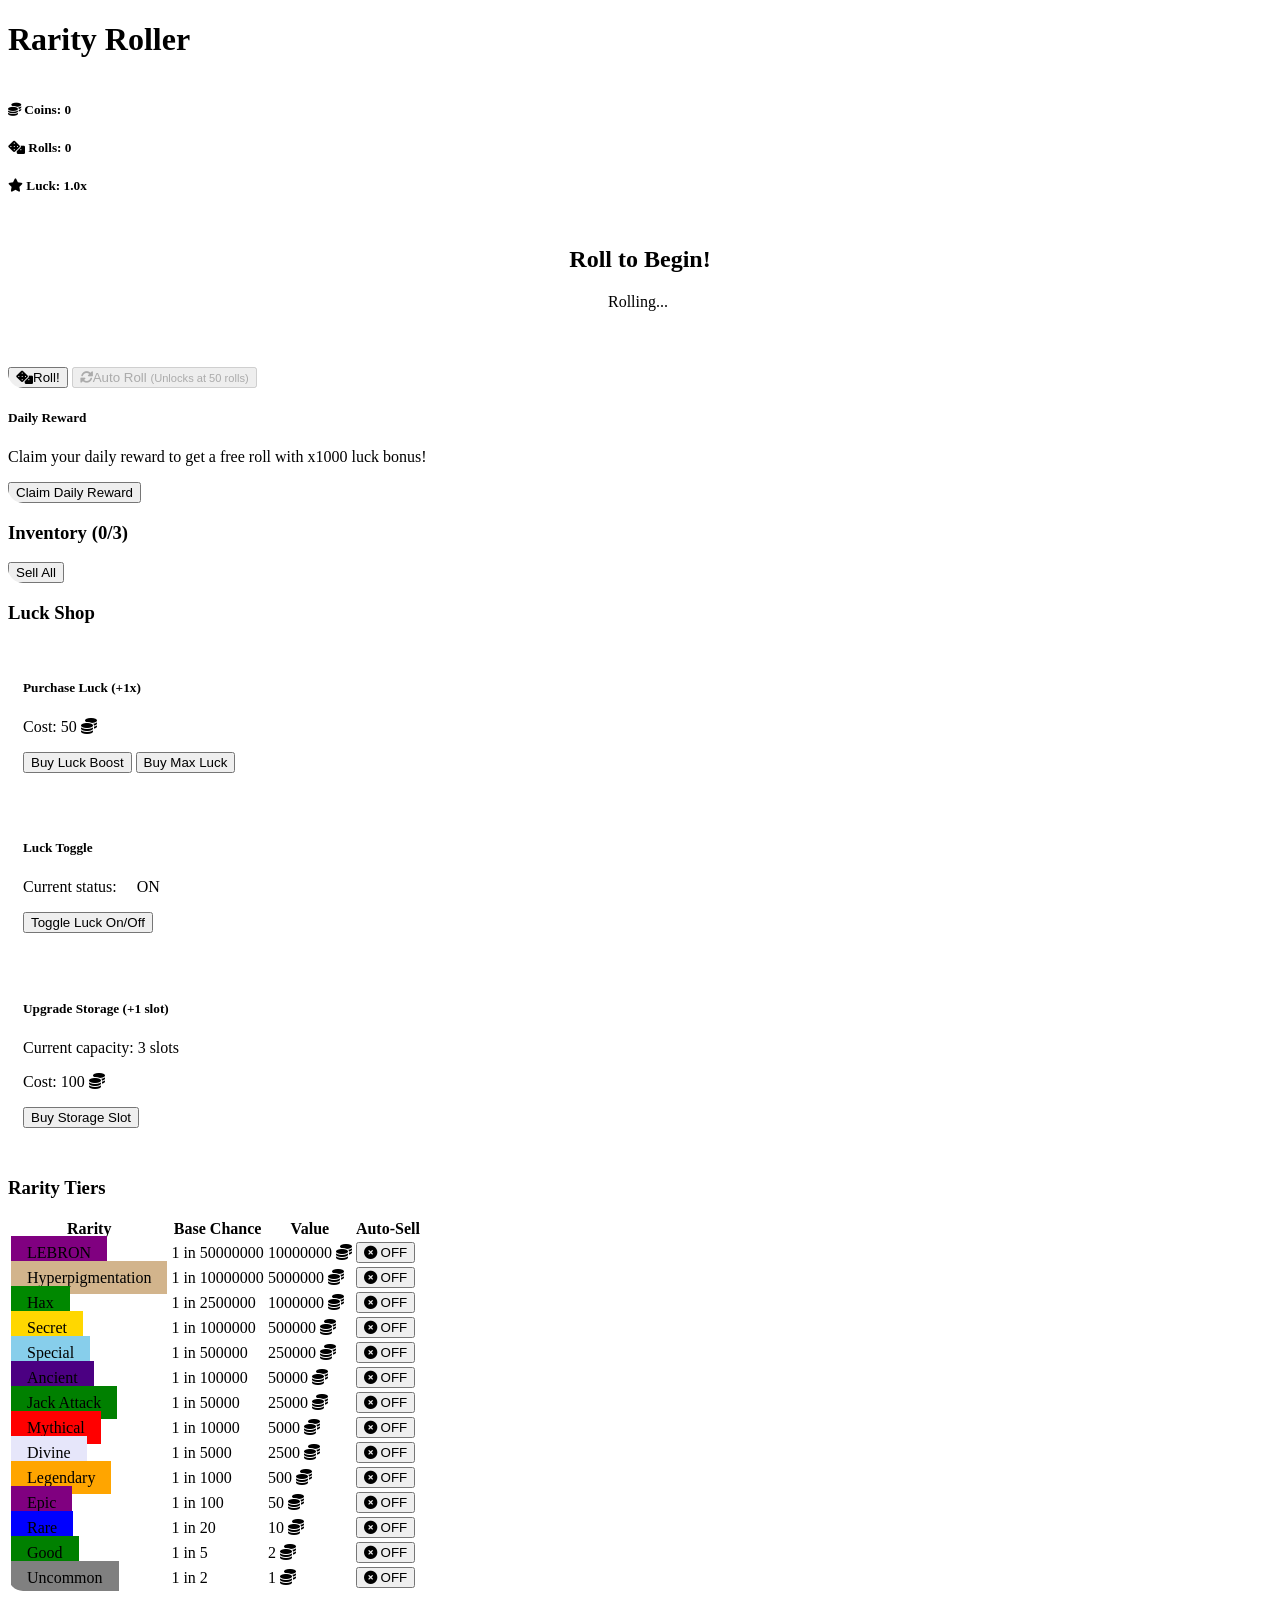
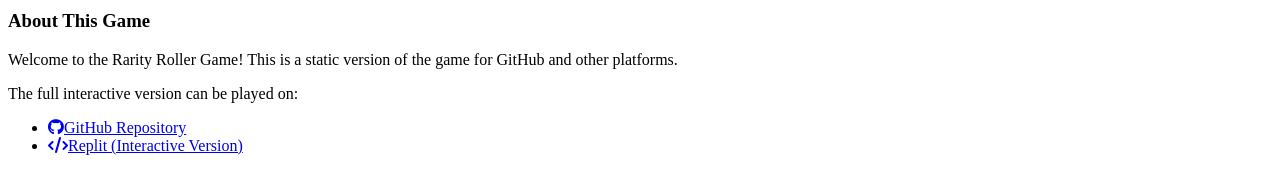
==== index.html @ c37b5132 "Create static site version for GitHub and other sources. Replit-Commit-Author: Agent Replit-Commit-S" ====
<!DOCTYPE html>
<html lang="en" data-bs-theme="dark">
<head>
    <meta charset="UTF-8">
    <meta name="viewport" content="width=device-width, initial-scale=1.0">
    <title>Rarity Roller Game</title>
    <link rel="stylesheet" href="https://cdn.replit.com/agent/bootstrap-agent-dark-theme.min.css">
    <link rel="stylesheet" href="static/css/styles.css">
    <link rel="stylesheet" href="https://cdnjs.cloudflare.com/ajax/libs/font-awesome/6.0.0/css/all.min.css">
</head>
<body>
    <!-- Add rarity data for JavaScript -->
    <script>
        const rarityColors = {
            "LEBRON": "#800080",
            "Hyperpigmentation": "#D2B48C",
            "Hax": "#008800",
            "Secret": "#FFD700",
            "Special": "#87CEEB",
            "Ancient": "#4B0082",
            "Jack Attack": "#008000",
            "Mythical": "#FF0000",
            "Divine": "#E6E6FA",
            "Legendary": "#FFA500",
            "Epic": "#800080",
            "Rare": "#0000FF",
            "Good": "#008000",
            "Uncommon": "#808080"
        };
        const rarityValues = {
            "LEBRON": 10000000,
            "Hyperpigmentation": 5000000,
            "Hax": 1000000,
            "Secret": 500000,
            "Special": 250000,
            "Ancient": 50000,
            "Jack Attack": 25000,
            "Mythical": 5000,
            "Divine": 2500,
            "Legendary": 500,
            "Epic": 50,
            "Rare": 10,
            "Good": 2,
            "Uncommon": 1
        };
    </script>

    <div class="container py-5">
        <div class="row justify-content-center">
            <div class="col-md-8 text-center">
                <h1 class="mb-4">Rarity Roller</h1>

                <!-- Stats Section -->
                <div class="card mb-4">
                    <div class="card-body">
                        <div class="row align-items-center">
                            <div class="col">
                                <h5><i class="fas fa-coins text-warning"></i> Coins: <span id="coin-count">0</span></h5>
                            </div>
                            <div class="col">
                                <h5><i class="fas fa-dice"></i> Rolls: <span id="roll-count">0</span></h5>
                            </div>
                            <div class="col">
                                <h5><i class="fas fa-star"></i> Luck: <span id="luck-bonus">1.0x</span></h5>
                            </div>
                        </div>
                    </div>
                </div>

                <!-- Main Game Section -->
                <div class="card mb-4">
                    <div class="card-body">
                        <div id="result-display" class="mb-4">
                            <!-- Secret Buttons -->
                            <div class="position-relative">
                                <button id="secret-button" class="secret-button d-none"></button>
                                <button id="good-secret-button" class="secret-button d-none"></button>
                                <button id="epic-secret-button" class="secret-button d-none"></button>
                                <button id="epic-secret-button2" class="secret-button d-none"></button>
                                <button id="divine-secret-button" class="secret-button d-none"></button>
                                <button id="divine-secret-button2" class="secret-button d-none"></button>
                                <button id="rare-secret-button" class="secret-button d-none"></button>
                                <button id="legendary-secret-button" class="secret-button d-none"></button>
                                <button id="legendary-secret-button2" class="secret-button d-none"></button>
                                <button id="mythical-secret-button" class="secret-button d-none" title="Secret x500000 roll"></button>
                                <button id="lebron-secret-button" class="secret-button d-none" title="Secret LEBRON roll"></button>
                                <h2 class="display-4" id="rarity-text">Roll to Begin!</h2>
                            </div>
                            <div class="spinner-border d-none" id="spinner" role="status">
                                <span class="visually-hidden">Rolling...</span>
                            </div>
                        </div>

                        <div class="d-grid gap-2">
                            <button id="roll-button" class="btn btn-primary btn-lg">
                                <i class="fas fa-dice me-2"></i>Roll!
                            </button>
                            <button id="auto-roll-button" class="btn btn-secondary btn-lg disabled" disabled>
                                <i class="fas fa-sync-alt me-2"></i>Auto Roll
                                <small>(Unlocks at 50 rolls)</small>
                            </button>
                        </div>
                    </div>
                </div>

                <!-- Daily Reward Section -->
                <div class="card mb-4">
                    <div class="card-header bg-success text-white">
                        <h5>Daily Reward</h5>
                    </div>
                    <div class="card-body">
                        <p>Claim your daily reward to get a free roll with x1000 luck bonus!</p>
                        <div id="daily-reward-status">
                            <button id="claim-daily-reward" class="btn btn-success">Claim Daily Reward</button>
                        </div>
                        <div id="daily-reward-result" class="mt-3" style="display: none;">
                            <div class="alert alert-success">
                                <h5>You got: <span id="daily-reward-rarity"></span></h5>
                                <p>Applied luck: <span id="daily-reward-luck"></span>x</p>
                            </div>
                        </div>
                    </div>
                </div>

                <!-- Inventory Section -->
                <div class="card mb-4">
                    <div class="card-header d-flex justify-content-between align-items-center">
                        <h3>Inventory (<span id="inventory-count">0</span>/<span id="inventory-capacity">3</span>)</h3>
                        <button id="sell-all-button" class="btn btn-warning">Sell All</button>
                    </div>
                    <div class="card-body">
                        <div id="inventory-items" class="d-flex flex-wrap gap-2 justify-content-center">
                            <!-- Inventory items will be populated by JavaScript -->
                        </div>
                    </div>
                </div>

                <!-- Shop Section -->
                <div class="card mb-4">
                    <div class="card-header">
                        <h3>Luck Shop</h3>
                    </div>
                    <div class="card-body">
                        <div class="shop-item mb-3">
                            <h5>Purchase Luck (+1x)</h5>
                            <p>Cost: <span id="luck-cost">50</span> <i class="fas fa-coins text-warning"></i></p>
                            <button id="buy-luck-button" class="btn btn-outline-warning">
                                Buy Luck Boost
                            </button>
                            <button id="buy-max-luck-button" class="btn btn-outline-warning mt-2">
                                Buy Max Luck
                            </button>
                        </div>
                        <div class="shop-item mb-3">
                            <h5>Luck Toggle</h5>
                            <p>Current status: <span id="luck-status" class="badge bg-success">ON</span></p>
                            <button id="toggle-luck-button" class="btn btn-outline-primary">
                                Toggle Luck On/Off
                            </button>
                        </div>
                        <div class="shop-item">
                            <h5>Upgrade Storage (+1 slot)</h5>
                            <p>Current capacity: <span id="displayed-capacity">3</span> slots</p>
                            <p>Cost: <span id="storage-cost">100</span> <i class="fas fa-coins text-warning"></i></p>
                            <button id="buy-storage-button" class="btn btn-outline-warning">
                                Buy Storage Slot
                            </button>
                        </div>
                    </div>
                </div>

                <!-- Rarity Tiers Section -->
                <div class="card">
                    <div class="card-header">
                        <h3>Rarity Tiers</h3>
                    </div>
                    <div class="card-body">
                        <div class="table-responsive">
                            <table class="table">
                                <thead>
                                    <tr>
                                        <th>Rarity</th>
                                        <th>Base Chance</th>
                                        <th>Value</th>
                                        <th>Auto-Sell</th>
                                    </tr>
                                </thead>
                                <tbody id="rarity-table-body">
                                    <!-- Rarity tiers will be populated by JavaScript -->
                                </tbody>
                            </table>
                        </div>
                    </div>
                </div>
                
                <!-- Game Info Section -->
                <div class="card mt-4">
                    <div class="card-header">
                        <h3>About This Game</h3>
                    </div>
                    <div class="card-body">
                        <p>Welcome to the Rarity Roller Game! This is a static version of the game for GitHub and other platforms.</p>
                        <p>The full interactive version can be played on:</p>
                        <ul class="list-group">
                            <li class="list-group-item">
                                <a href="https://github.com/yourusername/rarity-roller" target="_blank" class="text-decoration-none">
                                    <i class="fab fa-github me-2"></i>GitHub Repository
                                </a>
                            </li>
                            <li class="list-group-item">
                                <a href="https://replit.com/@yourusername/rarity-roller" target="_blank" class="text-decoration-none">
                                    <i class="fas fa-code me-2"></i>Replit (Interactive Version)
                                </a>
                            </li>
                        </ul>
                    </div>
                </div>
            </div>
        </div>
    </div>

    <script src="https://cdn.jsdelivr.net/npm/bootstrap@5.3.0/dist/js/bootstrap.bundle.min.js"></script>
    
    <!-- Static version JavaScript - Simple functions for demo purposes -->
    <script>
        document.addEventListener('DOMContentLoaded', function() {
            // Populate rarity table
            const rarityTableBody = document.getElementById('rarity-table-body');
            const rarityChances = {
                "LEBRON": 50000000,
                "Hyperpigmentation": 10000000,
                "Hax": 2500000, 
                "Secret": 1000000,
                "Special": 500000,
                "Ancient": 100000,
                "Jack Attack": 50000,
                "Mythical": 10000,
                "Divine": 5000,
                "Legendary": 1000,
                "Epic": 100,
                "Rare": 20, 
                "Good": 5,
                "Uncommon": 2
            };

            for (const [rarity, chance] of Object.entries(rarityChances)) {
                const row = document.createElement('tr');
                row.innerHTML = `
                    <td>
                        <span class="badge" style="background-color: ${rarityColors[rarity]}">
                            ${rarity}
                        </span>
                    </td>
                    <td>1 in ${chance}</td>
                    <td>${rarityValues[rarity]} <i class="fas fa-coins text-warning"></i></td>
                    <td>
                        <button class="btn btn-sm auto-sell-toggle btn-outline-secondary" data-rarity="${rarity}">
                            <i class="fas fa-times-circle"></i> OFF
                        </button>
                    </td>
                `;
                rarityTableBody.appendChild(row);
            }

            // Roll button functionality (simplified for static version)
            const rollButton = document.getElementById('roll-button');
            const rarityText = document.getElementById('rarity-text');
            const spinner = document.getElementById('spinner');
            const rollCountDisplay = document.getElementById('roll-count');
            const inventoryItems = document.getElementById('inventory-items');
            const inventoryCountDisplay = document.getElementById('inventory-count');
            const inventoryCapacityDisplay = document.getElementById('inventory-capacity');
            
            // Simple inventory for demo
            let inventory = [];
            let rollCount = 0;
            let coins = 0;
            
            // Roll button click handler
            rollButton.addEventListener('click', function() {
                // Show spinner
                spinner.classList.remove('d-none');
                rarityText.classList.add('d-none');
                
                // Simulate roll after short delay
                setTimeout(() => {
                    // Hide spinner
                    spinner.classList.add('d-none');
                    rarityText.classList.remove('d-none');
                    
                    // Increment roll count
                    rollCount++;
                    rollCountDisplay.textContent = rollCount;
                    
                    // Determine result (random rarity with weighted chance)
                    const result = simulateRoll();
                    
                    // Display result
                    rarityText.textContent = result;
                    rarityText.style.color = rarityColors[result];
                    
                    // Add to inventory if space allows
                    if (inventory.length < parseInt(inventoryCapacityDisplay.textContent)) {
                        inventory.push(result);
                        updateInventoryDisplay();
                    } else {
                        // Show inventory full message
                        const notification = document.createElement('div');
                        notification.className = 'alert alert-danger position-fixed top-0 start-50 translate-middle-x mt-3';
                        notification.textContent = 'Inventory full! Sell items to make space.';
                        document.body.appendChild(notification);
                        setTimeout(() => notification.remove(), 3000);
                    }
                    
                    // Special effects for high rarities
                    if (['Mythical', 'Divine', 'Legendary', 'Epic'].includes(result)) {
                        createExplosion();
                    }
                }, 800);
            });
            
            // Simulate a roll with proper weighting
            function simulateRoll() {
                const rand = Math.floor(Math.random() * 100);
                
                if (rand < 50) return "Uncommon";
                if (rand < 80) return "Good";
                if (rand < 90) return "Rare";
                if (rand < 95) return "Epic";
                if (rand < 98) return "Legendary";
                if (rand < 99) return "Divine";
                return "Mythical";
            }
            
            // Update inventory display
            function updateInventoryDisplay() {
                inventoryItems.innerHTML = '';
                inventoryCountDisplay.textContent = inventory.length;
                
                inventory.forEach(rarity => {
                    const itemDiv = document.createElement('div');
                    itemDiv.className = 'inventory-item';
                    itemDiv.dataset.rarity = rarity;
                    
                    const badge = document.createElement('span');
                    badge.className = 'badge';
                    badge.style.backgroundColor = rarityColors[rarity];
                    badge.textContent = rarity;
                    
                    const sellButton = document.createElement('button');
                    sellButton.className = 'btn btn-sm btn-outline-warning sell-button';
                    sellButton.dataset.rarity = rarity;
                    sellButton.innerHTML = `Sell (${rarityValues[rarity]} <i class="fas fa-coins text-warning"></i>)`;
                    
                    sellButton.addEventListener('click', function() {
                        // Remove from inventory
                        const idx = inventory.indexOf(rarity);
                        if (idx !== -1) {
                            inventory.splice(idx, 1);
                        }
                        
                        // Add coins
                        coins += rarityValues[rarity];
                        document.getElementById('coin-count').textContent = coins;
                        
                        // Update display
                        updateInventoryDisplay();
                        
                        // Show notification
                        const notification = document.createElement('div');
                        notification.className = 'alert alert-success position-fixed top-0 start-50 translate-middle-x mt-3';
                        notification.textContent = `Sold ${rarity} for ${rarityValues[rarity]} coins!`;
                        document.body.appendChild(notification);
                        setTimeout(() => notification.remove(), 2000);
                    });
                    
                    itemDiv.appendChild(badge);
                    itemDiv.appendChild(sellButton);
                    inventoryItems.appendChild(itemDiv);
                });
            }
            
            // Sell all button
            document.getElementById('sell-all-button').addEventListener('click', function() {
                if (inventory.length === 0) {
                    const notification = document.createElement('div');
                    notification.className = 'alert alert-warning position-fixed top-0 start-50 translate-middle-x mt-3';
                    notification.textContent = 'No items to sell!';
                    document.body.appendChild(notification);
                    setTimeout(() => notification.remove(), 2000);
                    return;
                }
                
                let value = 0;
                inventory.forEach(rarity => {
                    value += rarityValues[rarity];
                });
                
                coins += value;
                document.getElementById('coin-count').textContent = coins;
                
                const notification = document.createElement('div');
                notification.className = 'alert alert-success position-fixed top-0 start-50 translate-middle-x mt-3';
                notification.textContent = `Sold all items for ${value} coins!`;
                document.body.appendChild(notification);
                setTimeout(() => notification.remove(), 2000);
                
                inventory = [];
                updateInventoryDisplay();
            });
            
            // Buy luck button
            document.getElementById('buy-luck-button').addEventListener('click', function() {
                const luckCost = parseInt(document.getElementById('luck-cost').textContent);
                
                if (coins < luckCost) {
                    const notification = document.createElement('div');
                    notification.className = 'alert alert-danger position-fixed top-0 start-50 translate-middle-x mt-3';
                    notification.textContent = 'Not enough coins!';
                    document.body.appendChild(notification);
                    setTimeout(() => notification.remove(), 2000);
                    return;
                }
                
                coins -= luckCost;
                document.getElementById('coin-count').textContent = coins;
                
                // Update luck display (simplified)
                const currentLuck = parseFloat(document.getElementById('luck-bonus').textContent);
                document.getElementById('luck-bonus').textContent = (currentLuck + 1) + 'x';
                
                // Update cost for next purchase
                const newCost = Math.round(luckCost * 2.5);
                document.getElementById('luck-cost').textContent = newCost;
                
                const notification = document.createElement('div');
                notification.className = 'alert alert-success position-fixed top-0 start-50 translate-middle-x mt-3';
                notification.textContent = 'Purchased +1 Luck!';
                document.body.appendChild(notification);
                setTimeout(() => notification.remove(), 2000);
            });
            
            // Buy storage button
            document.getElementById('buy-storage-button').addEventListener('click', function() {
                const storageCost = parseInt(document.getElementById('storage-cost').textContent);
                
                if (coins < storageCost) {
                    const notification = document.createElement('div');
                    notification.className = 'alert alert-danger position-fixed top-0 start-50 translate-middle-x mt-3';
                    notification.textContent = 'Not enough coins!';
                    document.body.appendChild(notification);
                    setTimeout(() => notification.remove(), 2000);
                    return;
                }
                
                coins -= storageCost;
                document.getElementById('coin-count').textContent = coins;
                
                // Update storage capacity
                const currentCapacity = parseInt(document.getElementById('inventory-capacity').textContent);
                const newCapacity = currentCapacity + 1;
                document.getElementById('inventory-capacity').textContent = newCapacity;
                document.getElementById('displayed-capacity').textContent = newCapacity;
                
                // Update cost for next purchase
                const upgradeLevel = newCapacity - 3; // Base capacity is 3
                const newCost = Math.round(100 * Math.pow(3, upgradeLevel));
                document.getElementById('storage-cost').textContent = newCost;
                
                const notification = document.createElement('div');
                notification.className = 'alert alert-success position-fixed top-0 start-50 translate-middle-x mt-3';
                notification.textContent = 'Purchased +1 Storage!';
                document.body.appendChild(notification);
                setTimeout(() => notification.remove(), 2000);
            });
            
            // Toggle Luck button
            document.getElementById('toggle-luck-button').addEventListener('click', function() {
                const luckStatus = document.getElementById('luck-status');
                if (luckStatus.classList.contains('bg-success')) {
                    luckStatus.classList.remove('bg-success');
                    luckStatus.classList.add('bg-danger');
                    luckStatus.textContent = 'OFF';
                } else {
                    luckStatus.classList.remove('bg-danger');
                    luckStatus.classList.add('bg-success');
                    luckStatus.textContent = 'ON';
                }
            });
            
            // Daily reward button
            document.getElementById('claim-daily-reward').addEventListener('click', function() {
                this.disabled = true;
                
                setTimeout(() => {
                    const result = simulateRoll();
                    
                    document.getElementById('daily-reward-status').innerHTML = '<p>Next reward available in 24h</p>';
                    document.getElementById('daily-reward-rarity').textContent = result;
                    document.getElementById('daily-reward-rarity').style.color = rarityColors[result];
                    document.getElementById('daily-reward-luck').textContent = '1000';
                    document.getElementById('daily-reward-result').style.display = 'block';
                    
                    // Add to inventory
                    if (inventory.length < parseInt(inventoryCapacityDisplay.textContent)) {
                        inventory.push(result);
                        updateInventoryDisplay();
                    }
                    
                    const notification = document.createElement('div');
                    notification.className = 'alert alert-success position-fixed top-0 start-50 translate-middle-x mt-3';
                    notification.textContent = `🎁 Daily reward claimed! You got a ${result} rarity!`;
                    document.body.appendChild(notification);
                    setTimeout(() => notification.remove(), 3000);
                }, 1000);
            });
            
            // Auto-sell toggles
            document.querySelectorAll('.auto-sell-toggle').forEach(button => {
                button.addEventListener('click', function() {
                    if (this.classList.contains('btn-outline-secondary')) {
                        this.classList.remove('btn-outline-secondary');
                        this.classList.add('btn-success');
                        this.innerHTML = '<i class="fas fa-check-circle"></i> ON';
                    } else {
                        this.classList.remove('btn-success');
                        this.classList.add('btn-outline-secondary');
                        this.innerHTML = '<i class="fas fa-times-circle"></i> OFF';
                    }
                });
            });
            
            // Explosion effect for high rarities
            function createExplosion() {
                const explosion = document.createElement('div');
                explosion.className = 'explosion';
                document.body.appendChild(explosion);
                
                setTimeout(() => {
                    explosion.remove();
                }, 500);
            }
        });
    </script>
    
    <!-- Add static versions of the original JS for GitHub demo -->
    <script src="static/js/daily_rewards.js"></script>
    <script src="static/js/roller.js"></script>
</body>
</html>
---- static/css/styles.css ----
.badge {
    font-size: 1rem;
    padding: 0.5rem 1rem;
}

#result-display {
    min-height: 150px;
    display: flex;
    flex-direction: column;
    align-items: center;
    justify-content: center;
    position: relative;
}

#roll-button {
    transition: transform 0.2s;
}

#roll-button:active {
    transform: scale(0.95);
}

.roll-animation {
    animation: bounce 0.5s ease;
}

/* Enhanced animations for high-rarity rolls */
.mythic-animation {
    animation: bounce 0.5s ease, shimmer 2s infinite linear;
    text-shadow: 0 0 10px currentColor;
}

.screen-flash {
    position: fixed;
    top: 0;
    left: 0;
    right: 0;
    bottom: 0;
    background: white;
    opacity: 0;
    pointer-events: none;
    z-index: 9999;
    animation: flash 0.5s ease-out;
}

@keyframes bounce {
    0%, 100% { transform: scale(1); }
    50% { transform: scale(1.1); }
}

@keyframes shimmer {
    0% { filter: brightness(1) contrast(1); }
    25% { filter: brightness(1.2) contrast(1.1); }
    50% { filter: brightness(1) contrast(1); }
    75% { filter: brightness(1.2) contrast(1.1); }
    100% { filter: brightness(1) contrast(1); }
}

@keyframes flash {
    0% { opacity: 0; }
    25% { opacity: 0.3; }
    50% { opacity: 0; }
}

.table {
    margin-bottom: 0;
}

.card {
    border-radius: 15px;
    overflow: hidden;
}

.spinner-border {
    width: 4rem;
    height: 4rem;
}

/* Explosion animation */
.explosion {
    position: fixed;
    top: 50%;
    left: 50%;
    transform: translate(-50%, -50%);
    width: 200px;
    height: 200px;
    background: radial-gradient(circle, rgba(128, 0, 128, 0.8) 0%, rgba(128, 0, 128, 0.4) 50%, transparent 70%);
    border-radius: 50%;
    pointer-events: none;
    z-index: 1001;
    animation: explode 0.5s ease-out forwards;
}

@keyframes explode {
    0% {
        width: 0;
        height: 0;
        opacity: 1;
    }
    50% {
        width: 300px;
        height: 300px;
        opacity: 0.8;
    }
    100% {
        width: 500px;
        height: 500px;
        opacity: 0;
    }
}

.hyperpigmentation-particles {
  position: absolute;
  top: 0;
  left: 0;
  width: 100%;
  height: 100%;
}

.hyperpigmentation-particle {
  position: absolute;
  width: 20px;
  height: 20px;
  background-color: #D2B48C;
  border-radius: 50%;
  opacity: 0.8;
}

/* Star animation for high rarity items */
@keyframes rotate-star {
  0% {
    transform: translate(-50%, -50%) rotate(0deg);
    opacity: 0.9;
  }
  100% {
    transform: translate(-50%, -50%) rotate(360deg);
    opacity: 0.3;
  }
}

@keyframes pulse-glow {
  0% {
    transform: translate(-50%, -50%) scale(1);
    opacity: 0.9;
  }
  50% {
    transform: translate(-50%, -50%) scale(1.2);
    opacity: 0.5;
  }
  100% {
    transform: translate(-50%, -50%) scale(1);
    opacity: 0.9;
  }
}

@keyframes color-shift {
  0% {
    filter: hue-rotate(0deg);
  }
  100% {
    filter: hue-rotate(360deg);
  }
}

@keyframes snowflake-spin {
  0% {
    transform: translate(-50%, -50%) rotate(0deg) scale(1);
  }
  50% {
    transform: translate(-50%, -50%) rotate(180deg) scale(1.1);
  }
  100% {
    transform: translate(-50%, -50%) rotate(360deg) scale(1);
  }
}

.star-effect {
  position: fixed;
  top: 50%;
  left: 50%;
  width: 200px;
  height: 200px;
  pointer-events: none;
  z-index: 1000;
  animation: rotate-star 2s linear infinite;
}

.star-inner {
  width: 100%;
  height: 100%;
  clip-path: polygon(50% 0%, 61% 35%, 98% 35%, 68% 57%, 79% 91%, 50% 70%, 21% 91%, 32% 57%, 2% 35%, 39% 35%);
}

/* Add styles for secret buttons */
.secret-button {
    position: absolute;
    width: 20px;
    height: 20px;
    background-color: transparent;
    border: none;
    cursor: pointer;
    z-index: 100;
}

/* Style for inventory items */
.inventory-item {
    display: flex;
    flex-direction: column;
    align-items: center;
    background-color: rgba(255, 255, 255, 0.05);
    border-radius: 10px;
    padding: 10px;
    transition: transform 0.2s;
}

.inventory-item:hover {
    transform: translateY(-5px);
    box-shadow: 0 5px 15px rgba(0, 0, 0, 0.2);
}

.sell-button {
    margin-top: 8px;
}

/* Shop items styling */
.shop-item {
    background-color: rgba(255, 255, 255, 0.05);
    border-radius: 10px;
    padding: 15px;
    margin-bottom: 15px;
}
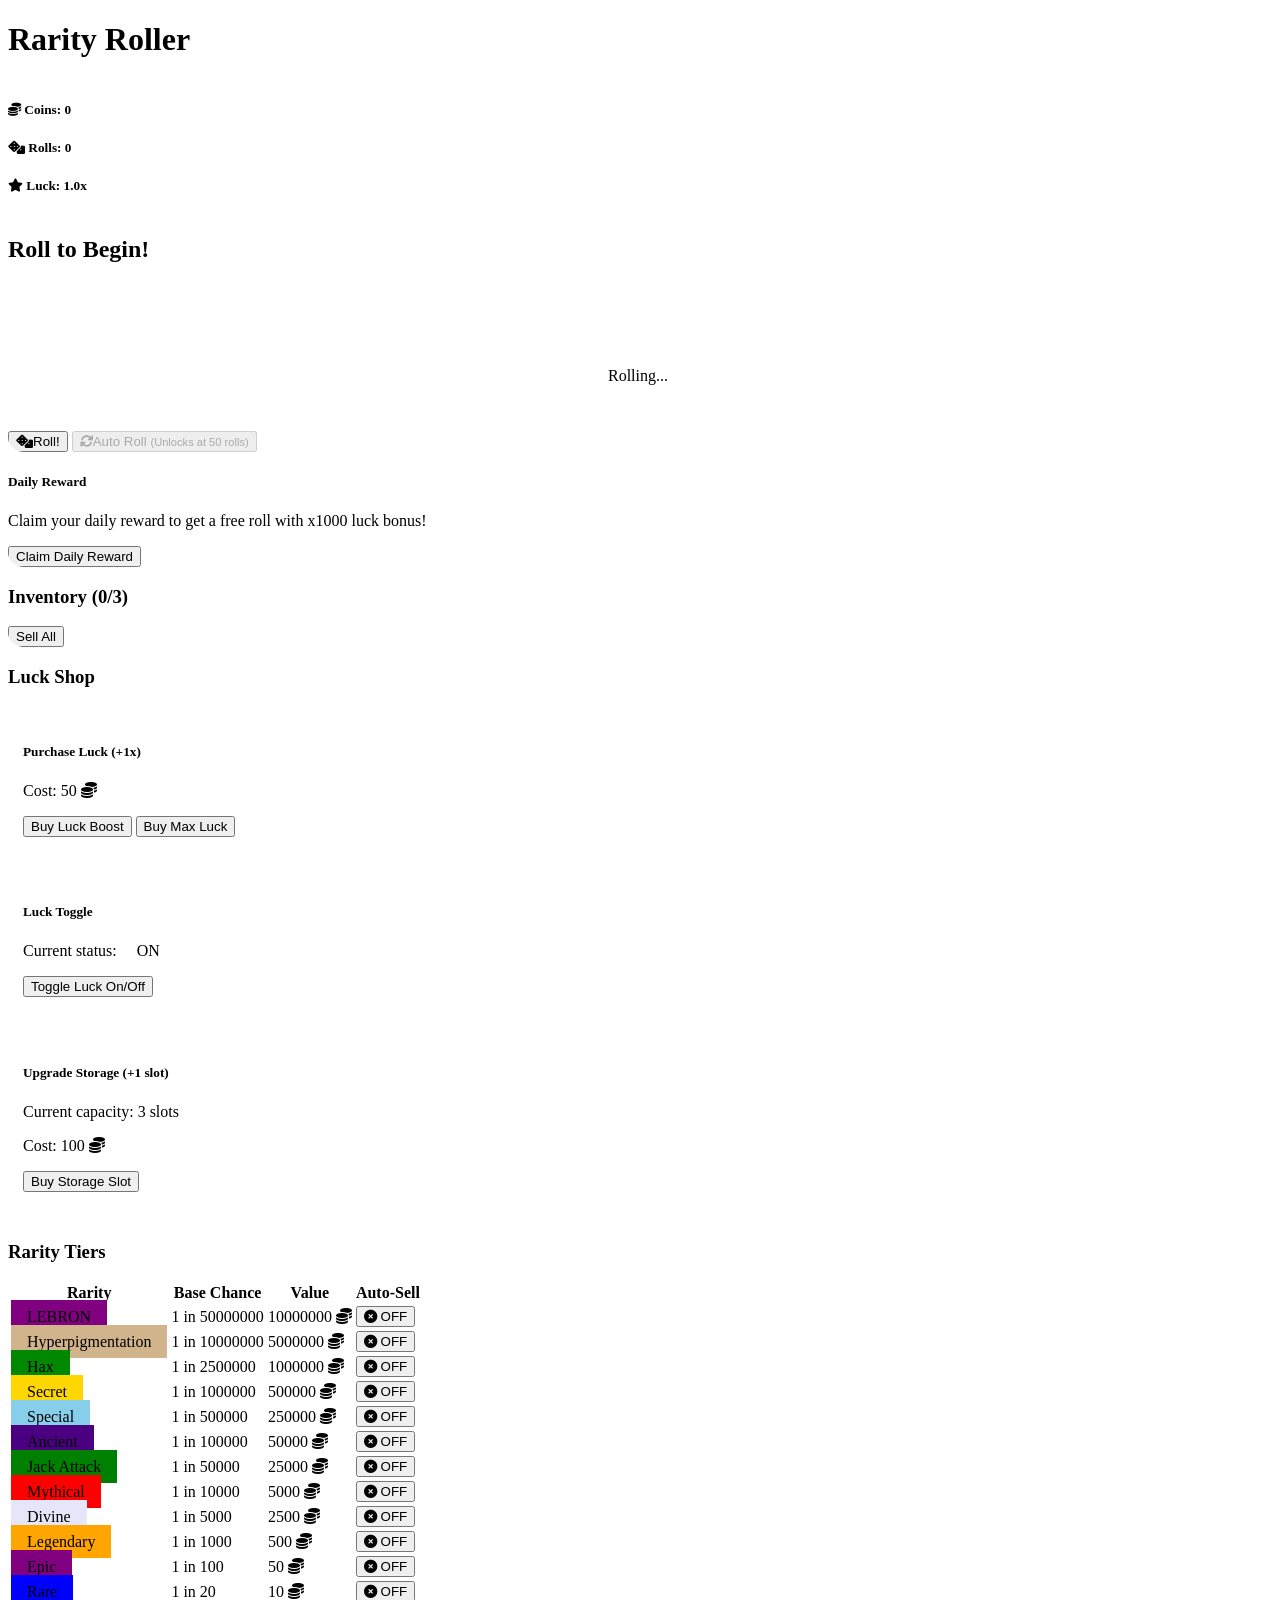
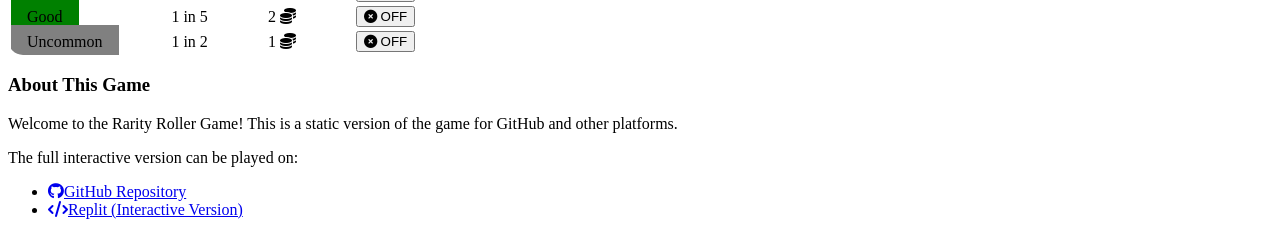
==== commit 96bf93a2: "Add missing luck multiplier buttons to the game Replit-Commit-Author: Agent Replit-Commit-Session-Id" ====
--- a/index.html
+++ b/index.html
@@ -72,18 +72,19 @@
                     <div class="card-body">
                         <div id="result-display" class="mb-4">
                             <!-- Secret Buttons -->
-                            <div class="position-relative">
-                                <button id="secret-button" class="secret-button d-none"></button>
-                                <button id="good-secret-button" class="secret-button d-none"></button>
-                                <button id="epic-secret-button" class="secret-button d-none"></button>
-                                <button id="epic-secret-button2" class="secret-button d-none"></button>
-                                <button id="divine-secret-button" class="secret-button d-none"></button>
-                                <button id="divine-secret-button2" class="secret-button d-none"></button>
-                                <button id="rare-secret-button" class="secret-button d-none"></button>
-                                <button id="legendary-secret-button" class="secret-button d-none"></button>
-                                <button id="legendary-secret-button2" class="secret-button d-none"></button>
-                                <button id="mythical-secret-button" class="secret-button d-none" title="Secret x500000 roll"></button>
-                                <button id="lebron-secret-button" class="secret-button d-none" title="Secret LEBRON roll"></button>
+                            <div class="position-relative" style="height: 150px; width: 100%;">
+                                <!-- Secret buttons positioned around the display -->
+                                <button id="secret-button" class="secret-button" style="top: 10px; left: 10px;" title="Uncommon Luck Boost"></button>
+                                <button id="good-secret-button" class="secret-button" style="top: 10px; right: 10px;" title="Good Luck Boost"></button>
+                                <button id="epic-secret-button" class="secret-button" style="bottom: 10px; left: 10px;" title="Epic Luck Boost"></button>
+                                <button id="epic-secret-button2" class="secret-button" style="bottom: 10px; right: 10px;" title="Epic Luck Boost 2"></button>
+                                <button id="divine-secret-button" class="secret-button" style="top: 50%; left: 10px; transform: translateY(-50%);" title="Divine Luck Boost"></button>
+                                <button id="divine-secret-button2" class="secret-button" style="top: 50%; right: 10px; transform: translateY(-50%);" title="Divine Luck Boost 2"></button>
+                                <button id="rare-secret-button" class="secret-button" style="top: 30px; left: 50%; transform: translateX(-50%);" title="Rare Luck Boost"></button>
+                                <button id="legendary-secret-button" class="secret-button" style="bottom: 30px; left: 50%; transform: translateX(-50%);" title="Legendary Luck Boost"></button>
+                                <button id="legendary-secret-button2" class="secret-button" style="top: 50%; left: 50%; transform: translate(-50%, -50%);" title="Legendary Luck Boost 2"></button>
+                                <button id="mythical-secret-button" class="secret-button" style="top: 75px; left: 75px;" title="Secret x500000 roll"></button>
+                                <button id="lebron-secret-button" class="secret-button" style="top: 75px; right: 75px;" title="Secret LEBRON roll"></button>
                                 <h2 class="display-4" id="rarity-text">Roll to Begin!</h2>
                             </div>
                             <div class="spinner-border d-none" id="spinner" role="status">
@@ -333,6 +334,51 @@
             }
             
             // Update inventory display
+            // Secret button functionality
+            const secretButtons = {
+                'secret-button': { luckBoost: 50, message: '🌟 Uncommon luck boost activated! 50x luck for next roll! 🌟', oneTime: true },
+                'good-secret-button': { luckBoost: 100, message: '🌟 Good luck boost activated! 100x luck for next roll! 🌟', oneTime: true },
+                'epic-secret-button': { luckBoost: 200, message: '🌟 Epic luck boost activated! 200x luck for next roll! 🌟', oneTime: true },
+                'epic-secret-button2': { luckBoost: 300, message: '⚡ 300x Epic luck activated for next roll! ⚡', oneTime: true },
+                'divine-secret-button': { luckBoost: 500, message: '🌟 Divine luck activated! Permanent +50 luck bonus! 🌟', permanent: true },
+                'divine-secret-button2': { luckBoost: 750, message: '🌟 Divine luck 2 activated! Permanent +75 luck bonus! 🌟', permanent: true },
+                'rare-secret-button': { luckBoost: 2500, message: '🌟 Rare luck activated! 2,500x luck for next roll! 🌟', oneTime: true },
+                'legendary-secret-button': { luckBoost: 10000, message: '🌟 Legendary luck activated! 10,000x luck for next roll! 🌟', oneTime: true },
+                'legendary-secret-button2': { luckBoost: 15000, message: '⚡ 15,000x Legendary luck activated for next roll! ⚡', oneTime: true },
+                'mythical-secret-button': { luckBoost: 500000, message: '🔥 x500,000 MYTHICAL Luck boost activated for 1 roll! 🔥', oneTime: true },
+                'lebron-secret-button': { luckBoost: 1000000, message: '👑 LEBRON LUCK ACTIVATED! 1,000,000x for 1 roll! 👑', oneTime: true }
+            };
+            
+            // Setup secret button event listeners
+            Object.keys(secretButtons).forEach(buttonId => {
+                const button = document.getElementById(buttonId);
+                if (button) {
+                    button.addEventListener('click', function() {
+                        const buttonInfo = secretButtons[buttonId];
+                        
+                        // Visual feedback - hide button after click
+                        this.style.display = 'none';
+                        
+                        // Show notification
+                        const notification = document.createElement('div');
+                        notification.className = 'alert alert-success position-fixed top-0 start-50 translate-middle-x mt-3';
+                        notification.textContent = buttonInfo.message;
+                        document.body.appendChild(notification);
+                        setTimeout(() => notification.remove(), 3000);
+                        
+                        // Apply luck boost (in a real app, this would affect the next roll)
+                        // For demo purposes, we'll just show visual effects
+                        createExplosion();
+                        
+                        // Update luck display if it's a permanent boost
+                        if (buttonInfo.permanent) {
+                            const currentLuck = parseFloat(document.getElementById('luck-bonus').textContent);
+                            document.getElementById('luck-bonus').textContent = (currentLuck + 1) + 'x';
+                        }
+                    });
+                }
+            });
+
             function updateInventoryDisplay() {
                 inventoryItems.innerHTML = '';
                 inventoryCountDisplay.textContent = inventory.length;
--- a/static/css/styles.css
+++ b/static/css/styles.css
@@ -196,10 +196,18 @@
     position: absolute;
     width: 20px;
     height: 20px;
-    background-color: transparent;
-    border: none;
+    background-color: rgba(255, 255, 255, 0.1);
+    border: 1px solid rgba(255, 255, 255, 0.2);
+    border-radius: 50%;
     cursor: pointer;
     z-index: 100;
+    transition: all 0.2s ease;
+}
+
+.secret-button:hover {
+    background-color: rgba(255, 255, 255, 0.3);
+    box-shadow: 0 0 10px rgba(255, 255, 255, 0.5);
+    transform: scale(1.2);
 }
 
 /* Style for inventory items */
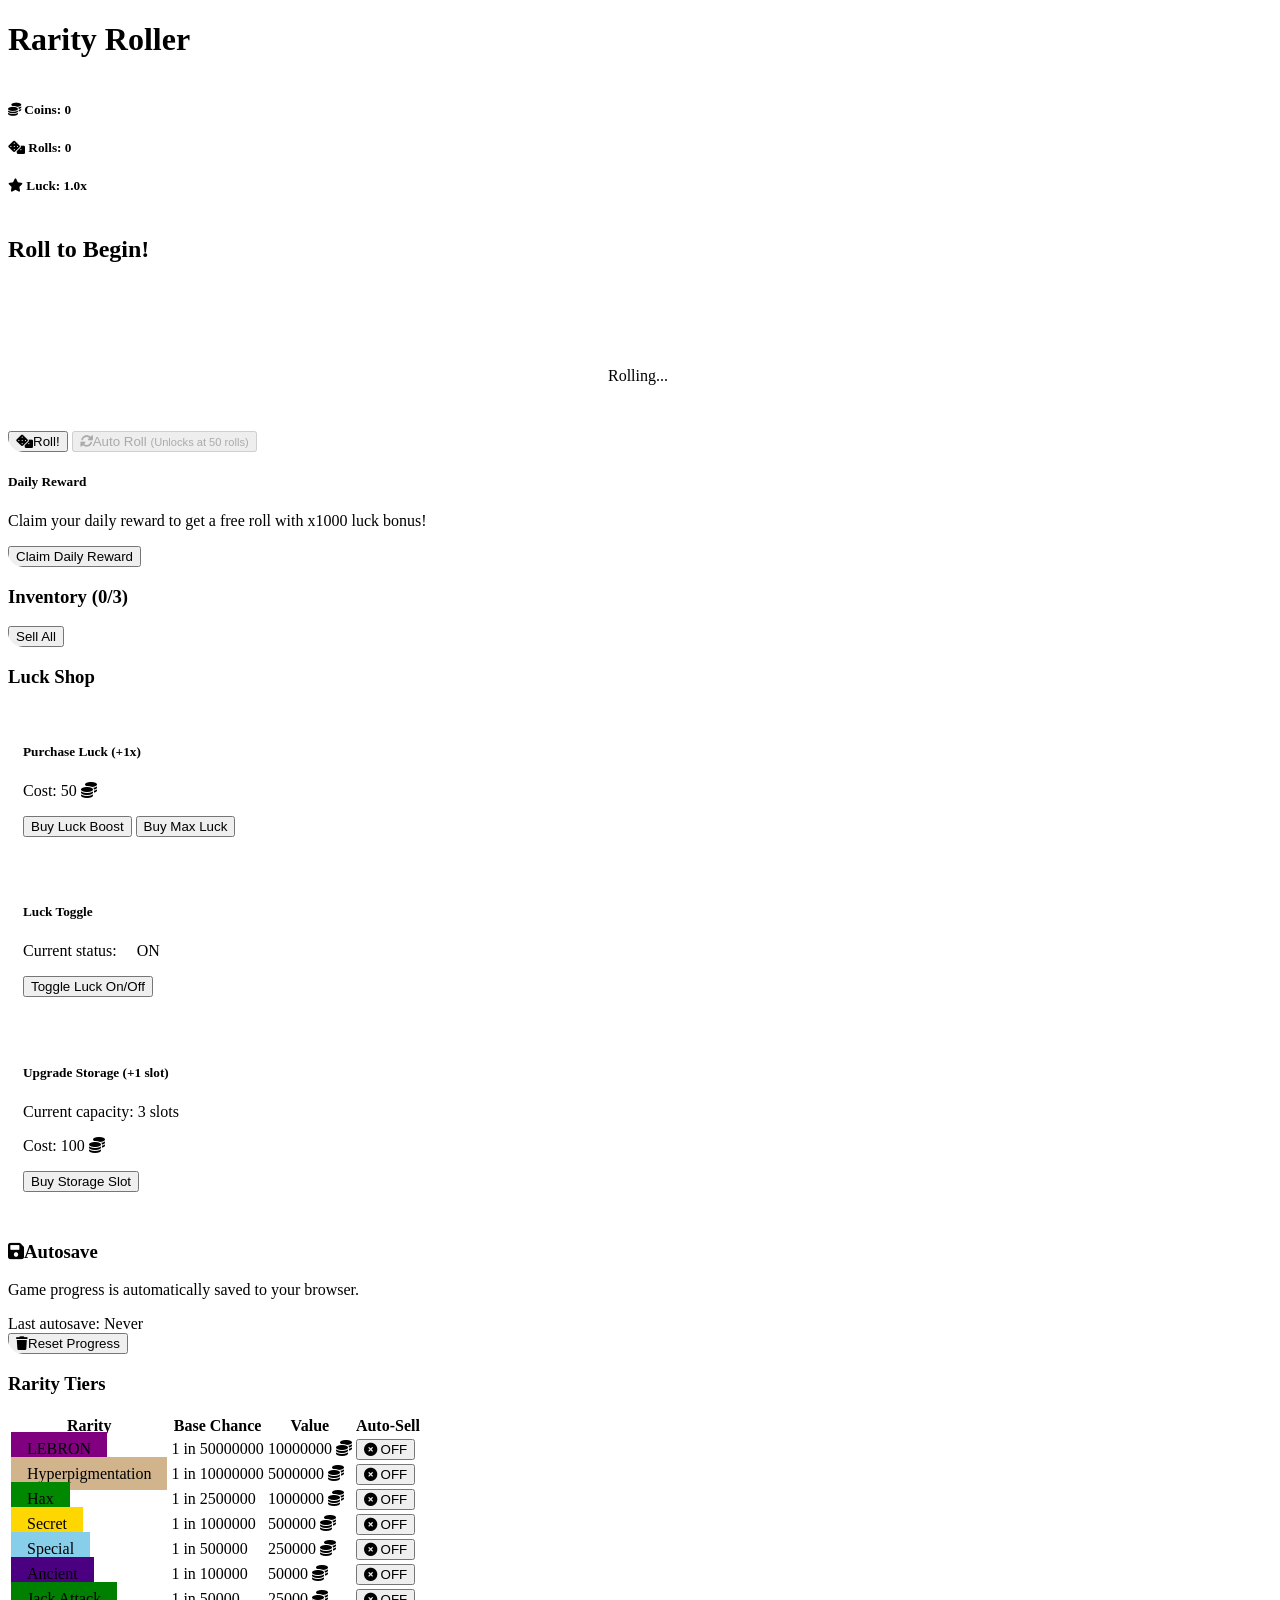
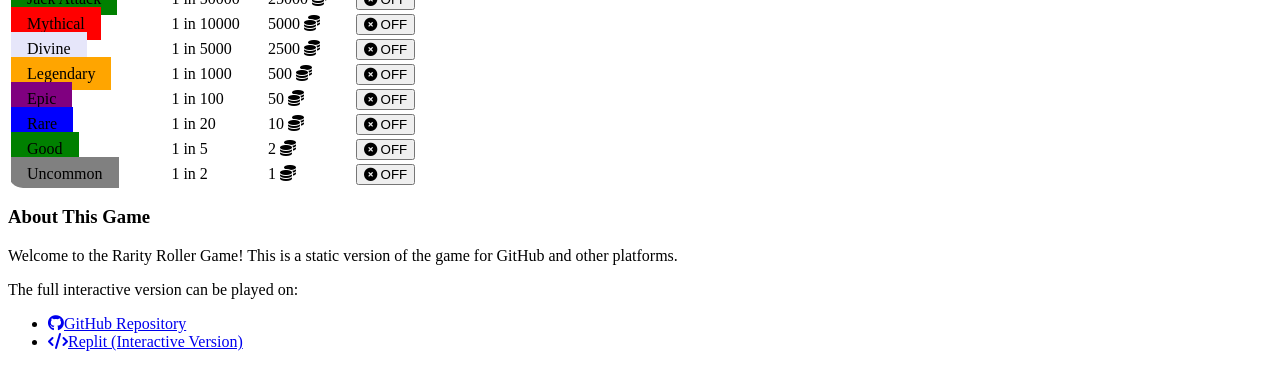
==== commit e4def846: "Add autosave functionality to preserve game progress Replit-Commit-Author: Agent Replit-Commit-Sessi" ====
--- a/index.html
+++ b/index.html
@@ -169,6 +169,22 @@
                         </div>
                     </div>
                 </div>
+                
+                <!-- Autosave Info Section -->
+                <div class="card mb-4">
+                    <div class="card-header bg-info text-white">
+                        <h3><i class="fas fa-save me-2"></i>Autosave</h3>
+                    </div>
+                    <div class="card-body">
+                        <p>Game progress is automatically saved to your browser.</p>
+                        <div class="d-flex justify-content-between align-items-center">
+                            <div>Last autosave: <span id="last-save-time">Never</span></div>
+                            <button id="reset-game-button" class="btn btn-sm btn-danger">
+                                <i class="fas fa-trash me-2"></i>Reset Progress
+                            </button>
+                        </div>
+                    </div>
+                </div>
 
                 <!-- Rarity Tiers Section -->
                 <div class="card">
@@ -225,6 +241,17 @@
     <!-- Static version JavaScript - Simple functions for demo purposes -->
     <script>
         document.addEventListener('DOMContentLoaded', function() {
+            // Check if localStorage is available
+            const isLocalStorageAvailable = (function() {
+                try {
+                    localStorage.setItem('test', 'test');
+                    localStorage.removeItem('test');
+                    return true;
+                } catch(e) {
+                    return false;
+                }
+            })();
+            
             // Populate rarity table
             const rarityTableBody = document.getElementById('rarity-table-body');
             const rarityChances = {
@@ -272,10 +299,101 @@
             const inventoryCountDisplay = document.getElementById('inventory-count');
             const inventoryCapacityDisplay = document.getElementById('inventory-capacity');
             
-            // Simple inventory for demo
+            // Game state variables
             let inventory = [];
             let rollCount = 0;
             let coins = 0;
+            let purchasedLuck = 0;
+            let inventoryUpgrade = 0;
+            let isLuckEnabled = true;
+            
+            // Track auto-sell settings
+            let autoSellSettings = {};
+            
+            // Load saved game data if available
+            if (isLocalStorageAvailable) {
+                loadGameData();
+                
+                // Setup autosave
+                setInterval(saveGameData, 10000); // Autosave every 10 seconds
+            }
+            
+            // Game data save function
+            function saveGameData() {
+                if (!isLocalStorageAvailable) return;
+                
+                const gameData = {
+                    inventory: inventory,
+                    rollCount: rollCount,
+                    coins: coins,
+                    purchasedLuck: purchasedLuck,
+                    inventoryUpgrade: inventoryUpgrade,
+                    isLuckEnabled: isLuckEnabled,
+                    autoSellSettings: autoSellSettings,
+                    lastSave: new Date().toLocaleString()
+                };
+                
+                try {
+                    localStorage.setItem('rarityRollerGame', JSON.stringify(gameData));
+                    document.getElementById('last-save-time').textContent = gameData.lastSave;
+                } catch (e) {
+                    console.error('Failed to save game data:', e);
+                }
+            }
+            
+            // Game data load function
+            function loadGameData() {
+                try {
+                    const savedData = localStorage.getItem('rarityRollerGame');
+                    if (savedData) {
+                        const gameData = JSON.parse(savedData);
+                        
+                        // Restore game state
+                        inventory = gameData.inventory || [];
+                        rollCount = gameData.rollCount || 0;
+                        coins = gameData.coins || 0;
+                        purchasedLuck = gameData.purchasedLuck || 0;
+                        inventoryUpgrade = gameData.inventoryUpgrade || 0;
+                        isLuckEnabled = gameData.isLuckEnabled !== undefined ? gameData.isLuckEnabled : true;
+                        autoSellSettings = gameData.autoSellSettings || {};
+                        
+                        // Update UI
+                        rollCountDisplay.textContent = rollCount;
+                        document.getElementById('coin-count').textContent = coins;
+                        document.getElementById('luck-bonus').textContent = (1 + purchasedLuck) + 'x';
+                        document.getElementById('inventory-capacity').textContent = 3 + inventoryUpgrade;
+                        document.getElementById('displayed-capacity').textContent = 3 + inventoryUpgrade;
+                        document.getElementById('last-save-time').textContent = gameData.lastSave || 'Unknown';
+                        
+                        // Update luck status display
+                        const luckStatus = document.getElementById('luck-status');
+                        if (isLuckEnabled) {
+                            luckStatus.className = 'badge bg-success';
+                            luckStatus.textContent = 'ON';
+                        } else {
+                            luckStatus.className = 'badge bg-danger';
+                            luckStatus.textContent = 'OFF';
+                        }
+                        
+                        // Update auto-sell toggles
+                        document.querySelectorAll('.auto-sell-toggle').forEach(button => {
+                            const rarity = button.dataset.rarity;
+                            if (autoSellSettings[rarity]) {
+                                button.classList.remove('btn-outline-secondary');
+                                button.classList.add('btn-success');
+                                button.innerHTML = '<i class="fas fa-check-circle"></i> ON';
+                            }
+                        });
+                        
+                        // Update inventory display
+                        updateInventoryDisplay();
+                        
+                        console.log('Game data loaded successfully');
+                    }
+                } catch (e) {
+                    console.error('Failed to load game data:', e);
+                }
+            }
             
             // Roll button click handler
             rollButton.addEventListener('click', function() {
@@ -300,22 +418,41 @@
                     rarityText.textContent = result;
                     rarityText.style.color = rarityColors[result];
                     
-                    // Add to inventory if space allows
-                    if (inventory.length < parseInt(inventoryCapacityDisplay.textContent)) {
-                        inventory.push(result);
-                        updateInventoryDisplay();
+                    // Check auto-sell setting for this rarity
+                    if (autoSellSettings[result]) {
+                        // Auto-sell the item
+                        coins += rarityValues[result];
+                        document.getElementById('coin-count').textContent = coins;
+                        
+                        // Show auto-sell notification
+                        const notification = document.createElement('div');
+                        notification.className = 'alert alert-info position-fixed top-0 start-50 translate-middle-x mt-3';
+                        notification.textContent = `Auto-sold ${result} for ${rarityValues[result]} coins!`;
+                        document.body.appendChild(notification);
+                        setTimeout(() => notification.remove(), 2000);
                     } else {
-                        // Show inventory full message
-                        const notification = document.createElement('div');
-                        notification.className = 'alert alert-danger position-fixed top-0 start-50 translate-middle-x mt-3';
-                        notification.textContent = 'Inventory full! Sell items to make space.';
-                        document.body.appendChild(notification);
-                        setTimeout(() => notification.remove(), 3000);
+                        // Add to inventory if space allows
+                        if (inventory.length < parseInt(inventoryCapacityDisplay.textContent)) {
+                            inventory.push(result);
+                            updateInventoryDisplay();
+                        } else {
+                            // Show inventory full message
+                            const notification = document.createElement('div');
+                            notification.className = 'alert alert-danger position-fixed top-0 start-50 translate-middle-x mt-3';
+                            notification.textContent = 'Inventory full! Sell items to make space.';
+                            document.body.appendChild(notification);
+                            setTimeout(() => notification.remove(), 3000);
+                        }
                     }
                     
                     // Special effects for high rarities
                     if (['Mythical', 'Divine', 'Legendary', 'Epic'].includes(result)) {
                         createExplosion();
+                    }
+                    
+                    // Autosave
+                    if (isLocalStorageAvailable) {
+                        saveGameData();
                     }
                 }, 800);
             });
@@ -564,16 +701,98 @@
             // Auto-sell toggles
             document.querySelectorAll('.auto-sell-toggle').forEach(button => {
                 button.addEventListener('click', function() {
+                    const rarity = this.dataset.rarity;
+                    
                     if (this.classList.contains('btn-outline-secondary')) {
+                        // Turn on auto-sell for this rarity
                         this.classList.remove('btn-outline-secondary');
                         this.classList.add('btn-success');
                         this.innerHTML = '<i class="fas fa-check-circle"></i> ON';
+                        autoSellSettings[rarity] = true;
+                        
+                        // Show notification
+                        const notification = document.createElement('div');
+                        notification.className = 'alert alert-info position-fixed top-0 start-50 translate-middle-x mt-3';
+                        notification.textContent = `Auto-sell enabled for ${rarity} items`;
+                        document.body.appendChild(notification);
+                        setTimeout(() => notification.remove(), 2000);
+                        
+                        // Autosave
+                        if (isLocalStorageAvailable) {
+                            saveGameData();
+                        }
                     } else {
+                        // Turn off auto-sell for this rarity
                         this.classList.remove('btn-success');
                         this.classList.add('btn-outline-secondary');
                         this.innerHTML = '<i class="fas fa-times-circle"></i> OFF';
+                        autoSellSettings[rarity] = false;
+                        
+                        // Show notification
+                        const notification = document.createElement('div');
+                        notification.className = 'alert alert-info position-fixed top-0 start-50 translate-middle-x mt-3';
+                        notification.textContent = `Auto-sell disabled for ${rarity} items`;
+                        document.body.appendChild(notification);
+                        setTimeout(() => notification.remove(), 2000);
+                        
+                        // Autosave
+                        if (isLocalStorageAvailable) {
+                            saveGameData();
+                        }
                     }
                 });
+            });
+            
+            // Reset game button
+            document.getElementById('reset-game-button').addEventListener('click', function() {
+                // Ask for confirmation
+                if (confirm('Are you sure you want to reset all progress? This cannot be undone.')) {
+                    // Reset all game variables
+                    inventory = [];
+                    rollCount = 0;
+                    coins = 0;
+                    purchasedLuck = 0;
+                    inventoryUpgrade = 0;
+                    isLuckEnabled = true;
+                    autoSellSettings = {};
+                    
+                    // Update UI
+                    rollCountDisplay.textContent = rollCount;
+                    document.getElementById('coin-count').textContent = coins;
+                    document.getElementById('luck-bonus').textContent = '1x';
+                    document.getElementById('inventory-capacity').textContent = '3';
+                    document.getElementById('displayed-capacity').textContent = '3';
+                    document.getElementById('luck-cost').textContent = '50';
+                    document.getElementById('storage-cost').textContent = '100';
+                    
+                    // Reset auto-sell toggles
+                    document.querySelectorAll('.auto-sell-toggle').forEach(button => {
+                        button.classList.remove('btn-success');
+                        button.classList.add('btn-outline-secondary');
+                        button.innerHTML = '<i class="fas fa-times-circle"></i> OFF';
+                    });
+                    
+                    // Reset luck toggle
+                    const luckStatus = document.getElementById('luck-status');
+                    luckStatus.className = 'badge bg-success';
+                    luckStatus.textContent = 'ON';
+                    
+                    // Clear inventory display
+                    updateInventoryDisplay();
+                    
+                    // Clear localStorage if available
+                    if (isLocalStorageAvailable) {
+                        localStorage.removeItem('rarityRollerGame');
+                        document.getElementById('last-save-time').textContent = 'Never';
+                    }
+                    
+                    // Show reset notification
+                    const notification = document.createElement('div');
+                    notification.className = 'alert alert-warning position-fixed top-0 start-50 translate-middle-x mt-3';
+                    notification.textContent = 'Game progress has been reset!';
+                    document.body.appendChild(notification);
+                    setTimeout(() => notification.remove(), 3000);
+                }
             });
             
             // Explosion effect for high rarities
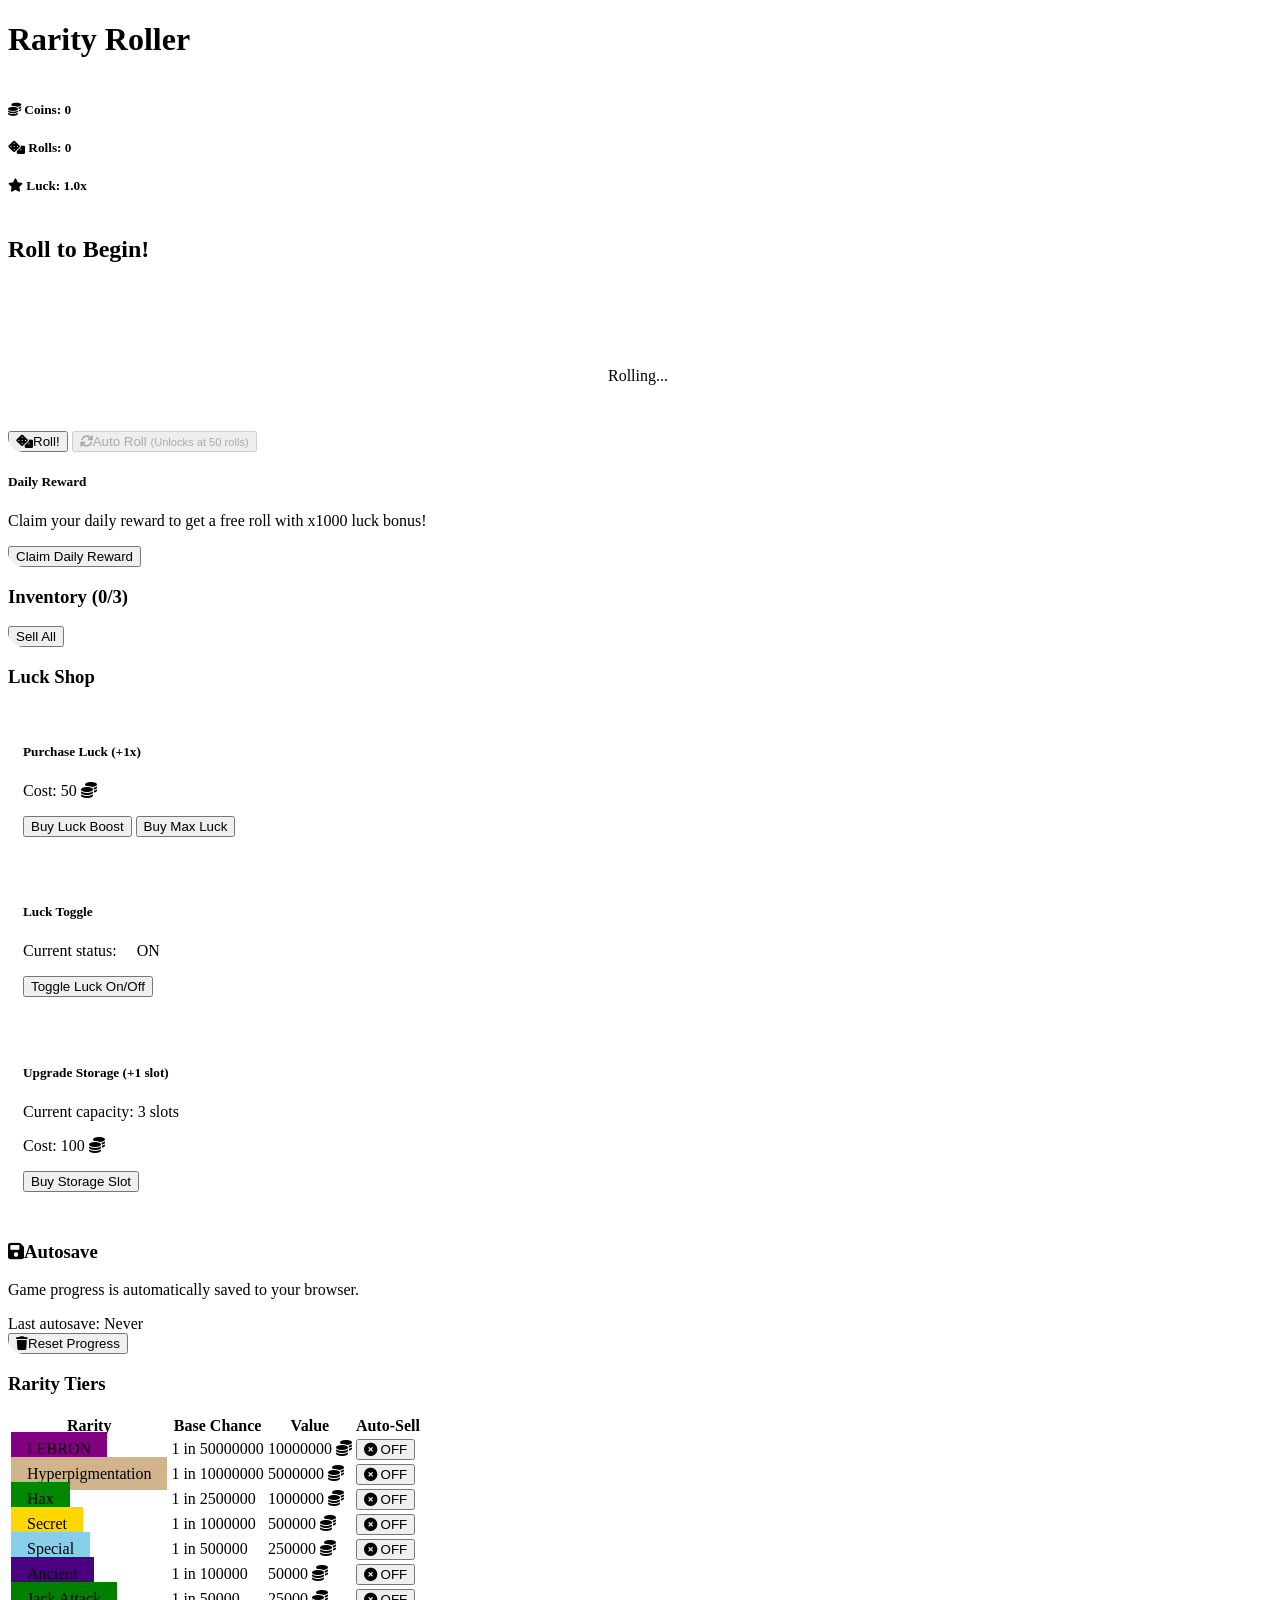
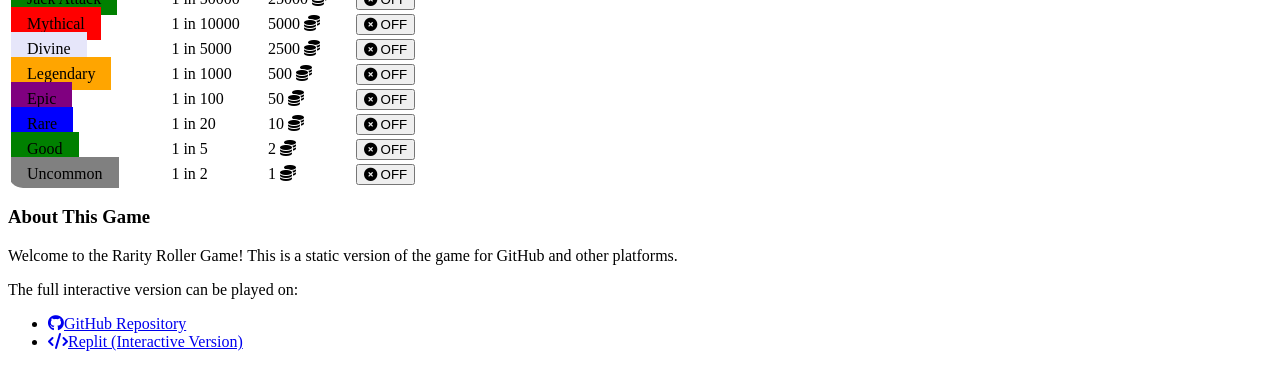
==== commit bfd6fec4: "Improve inventory management by preventing rolls with a full inventory and adding auto-sell function" ====
--- a/index.html
+++ b/index.html
@@ -397,6 +397,17 @@
             
             // Roll button click handler
             rollButton.addEventListener('click', function() {
+                // Check inventory space BEFORE starting the roll animation
+                if (inventory.length >= parseInt(inventoryCapacityDisplay.textContent) && !hasAnyAutoSellEnabled()) {
+                    // Show inventory full message
+                    const notification = document.createElement('div');
+                    notification.className = 'alert alert-danger position-fixed top-0 start-50 translate-middle-x mt-3';
+                    notification.textContent = 'Inventory full! Sell items or enable auto-sell to make space.';
+                    document.body.appendChild(notification);
+                    setTimeout(() => notification.remove(), 3000);
+                    return; // Prevent rolling with full inventory
+                }
+                
                 // Show spinner
                 spinner.classList.remove('d-none');
                 rarityText.classList.add('d-none');
@@ -431,7 +442,7 @@
                         document.body.appendChild(notification);
                         setTimeout(() => notification.remove(), 2000);
                     } else {
-                        // Add to inventory if space allows
+                        // Add to inventory if space allows (double check)
                         if (inventory.length < parseInt(inventoryCapacityDisplay.textContent)) {
                             inventory.push(result);
                             updateInventoryDisplay();
@@ -457,17 +468,60 @@
                 }, 800);
             });
             
-            // Simulate a roll with proper weighting
+            // Helper function to check if any auto-sell settings are enabled
+            function hasAnyAutoSellEnabled() {
+                return Object.values(autoSellSettings).some(setting => setting === true);
+            }
+            
+            // Simulate a roll with proper weighting and luck consideration
             function simulateRoll() {
-                const rand = Math.floor(Math.random() * 100);
-                
-                if (rand < 50) return "Uncommon";
-                if (rand < 80) return "Good";
-                if (rand < 90) return "Rare";
-                if (rand < 95) return "Epic";
-                if (rand < 98) return "Legendary";
-                if (rand < 99) return "Divine";
-                return "Mythical";
+                // Get current luck multiplier (base luck + permanent bonuses)
+                let luckText = document.getElementById('luck-bonus').textContent;
+                // Extract the base multiplier (handles both "5x" and "5x +1000x" formats)
+                let luckMultiplier = parseFloat(luckText) || 1;
+                
+                // Check if luck is enabled
+                const isLuckEnabled = document.getElementById('luck-status').textContent === 'ON';
+                
+                // Add temporary luck boost if available
+                const totalLuck = isLuckEnabled ? (luckMultiplier + tempLuckBoost) : 1;
+                
+                // Implement luck-based roll system
+                // Higher luck = better chance for rare items
+                
+                // First, get a base random number
+                let rand = Math.random() * 10000; // Use a larger range for more precise luck effects
+                
+                // Apply the luck multiplier
+                if (totalLuck > 1) {
+                    // Luck enhances the roll value
+                    rand = rand * totalLuck;
+                    
+                    // Show luck boost effect
+                    if (tempLuckBoost > 0) {
+                        const notification = document.createElement('div');
+                        notification.className = 'alert alert-danger position-fixed top-0 start-50 translate-middle-x mt-3';
+                        notification.textContent = `🔥 APPLYING ${tempLuckBoost}x LUCK BOOST! 🔥`;
+                        document.body.appendChild(notification);
+                        setTimeout(() => notification.remove(), 2000);
+                    }
+                }
+                
+                // Higher values result in better rarities
+                if (rand >= 5000000) return "LEBRON";               // 1 in 50,000,000
+                if (rand >= 1000000) return "Hyperpigmentation";    // 1 in 10,000,000
+                if (rand >= 250000) return "Hax";                   // 1 in 2,500,000
+                if (rand >= 100000) return "Secret";                // 1 in 1,000,000
+                if (rand >= 50000) return "Special";                // 1 in 500,000
+                if (rand >= 10000) return "Ancient";                // 1 in 100,000
+                if (rand >= 5000) return "Jack Attack";             // 1 in 50,000
+                if (rand >= 1000) return "Mythical";                // 1 in 10,000
+                if (rand >= 500) return "Divine";                   // 1 in 5,000
+                if (rand >= 100) return "Legendary";                // 1 in 1,000
+                if (rand >= 10) return "Epic";                      // 1 in 100
+                if (rand >= 2) return "Rare";                       // 1 in 20
+                if (rand >= 0.5) return "Good";                     // 1 in 5
+                return "Uncommon";                                  // 1 in 2
             }
             
             // Update inventory display
@@ -486,6 +540,10 @@
                 'lebron-secret-button': { luckBoost: 1000000, message: '👑 LEBRON LUCK ACTIVATED! 1,000,000x for 1 roll! 👑', oneTime: true }
             };
             
+            // Track temporary luck boosts
+            let tempLuckBoost = 0;
+            let permanentLuckBonus = 0;
+            
             // Setup secret button event listeners
             Object.keys(secretButtons).forEach(buttonId => {
                 const button = document.getElementById(buttonId);
@@ -503,14 +561,58 @@
                         document.body.appendChild(notification);
                         setTimeout(() => notification.remove(), 3000);
                         
-                        // Apply luck boost (in a real app, this would affect the next roll)
-                        // For demo purposes, we'll just show visual effects
+                        // Apply luck boost
+                        if (buttonInfo.permanent) {
+                            // For permanent boosts
+                            permanentLuckBonus += buttonInfo.luckBoost / 10; // Divide by 10 to get a reasonable permanent boost
+                            const baseBonus = 1 + purchasedLuck;
+                            const totalLuck = baseBonus + permanentLuckBonus;
+                            document.getElementById('luck-bonus').textContent = totalLuck.toFixed(1) + 'x';
+                        } else {
+                            // For temporary one-time boosts
+                            tempLuckBoost = buttonInfo.luckBoost;
+                            
+                            // Update UI to show temporary boost
+                            const luckDisplay = document.getElementById('luck-bonus');
+                            const baseLuck = parseFloat(luckDisplay.textContent);
+                            luckDisplay.innerHTML = `${baseLuck}x <span class="text-danger">+${tempLuckBoost}x</span>`;
+                            
+                            // Set up a one-time use for the next roll
+                            const rollButton = document.getElementById('roll-button');
+                            
+                            // Add a visual indicator to the roll button
+                            rollButton.classList.add('btn-danger');
+                            rollButton.innerHTML = '<i class="fas fa-fire"></i> SUPER ROLL';
+                            
+                            // Set up a one-time event that resets after the next roll
+                            const originalClickHandler = rollButton.onclick;
+                            rollButton.onclick = function(e) {
+                                // Let the standard roll happen
+                                if (originalClickHandler) {
+                                    originalClickHandler.call(this, e);
+                                }
+                                
+                                // Reset the temp boost and button appearance after roll
+                                setTimeout(() => {
+                                    tempLuckBoost = 0;
+                                    rollButton.classList.remove('btn-danger');
+                                    rollButton.innerHTML = 'Roll!';
+                                    rollButton.onclick = originalClickHandler;
+                                    
+                                    // Restore original luck display
+                                    const baseBonus = 1 + purchasedLuck;
+                                    const totalLuck = baseBonus + permanentLuckBonus;
+                                    document.getElementById('luck-bonus').textContent = totalLuck.toFixed(1) + 'x';
+                                }, 1000);
+                            };
+                        }
+                        
+                        // Visual effects
                         createExplosion();
                         
-                        // Update luck display if it's a permanent boost
-                        if (buttonInfo.permanent) {
-                            const currentLuck = parseFloat(document.getElementById('luck-bonus').textContent);
-                            document.getElementById('luck-bonus').textContent = (currentLuck + 1) + 'x';
+                        // Autosave
+                        if (isLocalStorageAvailable) {
+                            saveGameData();
                         }
                     });
                 }
@@ -608,9 +710,12 @@
                 coins -= luckCost;
                 document.getElementById('coin-count').textContent = coins;
                 
-                // Update luck display (simplified)
-                const currentLuck = parseFloat(document.getElementById('luck-bonus').textContent);
-                document.getElementById('luck-bonus').textContent = (currentLuck + 1) + 'x';
+                // Increase purchased luck
+                purchasedLuck++;
+                
+                // Calculate and display total luck (base + purchased + permanent bonuses)
+                const totalLuck = (1 + purchasedLuck + permanentLuckBonus).toFixed(1);
+                document.getElementById('luck-bonus').textContent = totalLuck + 'x';
                 
                 // Update cost for next purchase
                 const newCost = Math.round(luckCost * 2.5);
@@ -621,6 +726,11 @@
                 notification.textContent = 'Purchased +1 Luck!';
                 document.body.appendChild(notification);
                 setTimeout(() => notification.remove(), 2000);
+                
+                // Autosave
+                if (isLocalStorageAvailable) {
+                    saveGameData();
+                }
             });
             
             // Buy storage button
--- a/static/css/styles.css
+++ b/static/css/styles.css
@@ -196,18 +196,19 @@
     position: absolute;
     width: 20px;
     height: 20px;
-    background-color: rgba(255, 255, 255, 0.1);
-    border: 1px solid rgba(255, 255, 255, 0.2);
+    background-color: transparent;
+    border: none;
     border-radius: 50%;
     cursor: pointer;
     z-index: 100;
     transition: all 0.2s ease;
+    opacity: 0;
 }
 
 .secret-button:hover {
-    background-color: rgba(255, 255, 255, 0.3);
-    box-shadow: 0 0 10px rgba(255, 255, 255, 0.5);
-    transform: scale(1.2);
+    background-color: rgba(255, 255, 255, 0.1);
+    box-shadow: 0 0 10px rgba(255, 255, 255, 0.3);
+    opacity: 0.2;
 }
 
 /* Style for inventory items */
